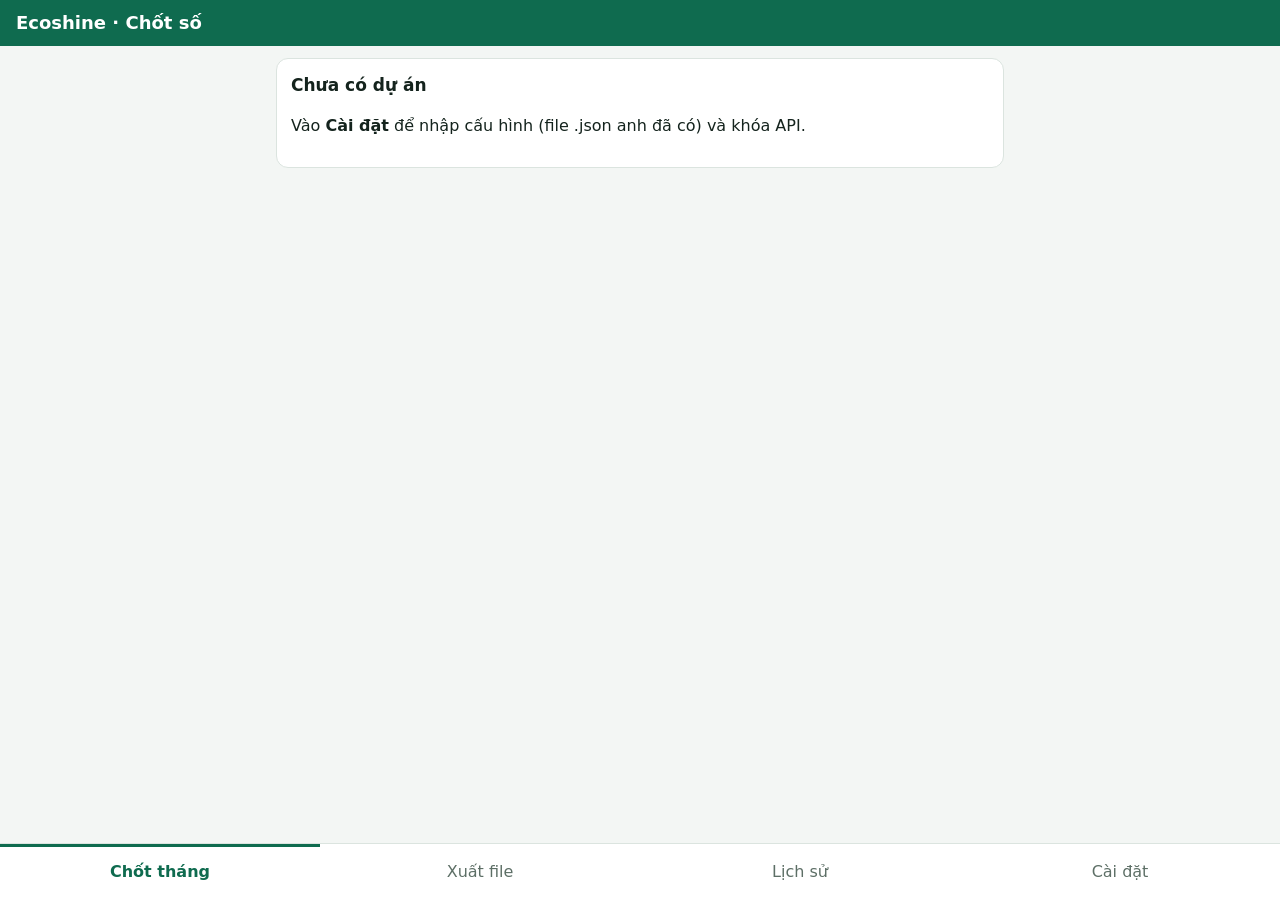
==== index.html @ 15249561 "Ecoshine Chốt Số: web app chốt số điện hằng tháng Chọn nhiều ảnh công tơ, AI đọc chỉ số, tính kWh, s" ====
<!doctype html>
<html lang="vi">
<head>
  <meta charset="utf-8">
  <meta name="viewport" content="width=device-width, initial-scale=1, viewport-fit=cover">
  <meta name="theme-color" content="#0f6b4f">
  <meta name="robots" content="noindex, nofollow">
  <title>Ecoshine Chốt Số</title>
  <link rel="manifest" href="manifest.webmanifest">
  <link rel="icon" href="icons/icon.svg" type="image/svg+xml">
  <link rel="stylesheet" href="css/style.css">
</head>
<body>
  <div id="app"></div>
  <script type="module" src="js/app.js"></script>
</body>
</html>
---- css/style.css ----
:root {
  --bg: #f3f6f4; --card: #fff; --ink: #14231d; --muted: #5d6f66; --line: #dbe4df;
  --brand: #0f6b4f; --brand-ink: #fff; --warn: #9a5b00; --warn-bg: #fff3dc; --bad: #a3231a; --bad-bg: #fde8e6; --ok: #0f6b4f; --ok-bg: #e2f4ec;
}
@media (prefers-color-scheme: dark) {
  :root { --bg: #0e1713; --card: #16231d; --ink: #e8f1ec; --muted: #9bb0a5; --line: #28382f; --brand: #3fbf93; --brand-ink: #06231a; --warn: #f0b95b; --warn-bg: #3a2c10; --bad: #ff9d94; --bad-bg: #3d1b18; --ok: #6fe0b4; --ok-bg: #12352a; }
}
* { box-sizing: border-box; }
html { -webkit-text-size-adjust: 100%; }
body { margin: 0; background: var(--bg); color: var(--ink); font: 16px/1.45 system-ui, -apple-system, 'Segoe UI', Roboto, sans-serif; }
.top { position: sticky; top: 0; z-index: 5; background: var(--brand); color: var(--brand-ink); padding: calc(10px + env(safe-area-inset-top)) 16px 10px; }
.top h1 { margin: 0; font-size: 18px; }
main { max-width: 760px; margin: 0 auto; padding: 12px 16px calc(84px + env(safe-area-inset-bottom)); }
.card { background: var(--card); border: 1px solid var(--line); border-radius: 12px; padding: 14px; margin-bottom: 12px; }
h2 { margin: 0 0 10px; font-size: 17px; }
h4 { margin: 12px 0 6px; font-size: 15px; }
h4 small { color: var(--muted); font-weight: 400; }
label { display: block; font-size: 14px; color: var(--muted); margin-bottom: 8px; }
input, select, textarea { width: 100%; font: inherit; color: var(--ink); background: var(--bg); border: 1px solid var(--line); border-radius: 8px; padding: 9px 10px; min-height: 42px; }
textarea { font-family: ui-monospace, Consolas, monospace; font-size: 13px; }
label input, label select { margin-top: 4px; }
button, .btn { font: inherit; border: 1px solid var(--line); background: var(--card); color: var(--ink); border-radius: 10px; padding: 10px 14px; min-height: 44px; cursor: pointer; display: inline-block; margin: 4px 6px 4px 0; }
button.primary { width: 100%; background: var(--brand); color: var(--brand-ink); border-color: var(--brand); font-weight: 600; margin-top: 12px; }
.period span { display: flex; gap: 8px; } .period select { flex: 1.4; } .period input { flex: 1; }
.drop { display: block; border: 2px dashed var(--brand); border-radius: 12px; padding: 22px 14px; text-align: center; color: var(--ink); cursor: pointer; margin: 10px 0 0; }
.drop b { display: block; font-size: 17px; color: var(--brand); } .drop span { font-size: 13px; color: var(--muted); }
.progress { color: var(--brand); font-weight: 600; margin: 10px 0 0; }
.muted { color: var(--muted); } .small { font-size: 13px; }
.rowcard { display: grid; grid-template-columns: 72px 1fr 32px; gap: 10px; padding: 10px 0; border-top: 1px solid var(--line); }
.rowcard:first-child { border-top: 0; }
.rowcard img, .noimg { width: 72px; height: 72px; object-fit: cover; border-radius: 8px; background: var(--bg); display: grid; place-items: center; }
.rc-line { display: flex; flex-wrap: wrap; gap: 6px; align-items: center; font-size: 13px; overflow-wrap: anywhere; }
.rc-edit { display: grid; grid-template-columns: 1fr; gap: 6px; margin-top: 6px; }
@media (min-width: 560px) { .rc-edit { grid-template-columns: 1fr 1.6fr 1.2fr; } }
.chip { display: inline-block; background: var(--bg); border: 1px solid var(--line); border-radius: 999px; padding: 1px 9px; font-size: 13px; margin: 2px 4px 2px 0; }
.flags { margin-top: 6px; } .flag { display: block; font-size: 13px; border-radius: 8px; padding: 6px 9px; margin: 6px 0 0; }
.flag.warn { background: var(--warn-bg); color: var(--warn); } .flag.bad { background: var(--bad-bg); color: var(--bad); } .flag.ok { background: var(--ok-bg); color: var(--ok); }
.x { border: 0; background: none; font-size: 22px; padding: 0; color: var(--muted); min-height: 32px; margin: 0; }
table.ledger { width: 100%; border-collapse: collapse; font-size: 14px; }
.ledger th { text-align: left; color: var(--muted); font-weight: 500; font-size: 13px; }
.ledger td { padding: 3px 4px 3px 0; vertical-align: middle; } .ledger td.r { text-align: right; font-variant-numeric: tabular-nums; }
.ledger td input { min-height: 38px; padding: 6px 8px; }
.prices { display: grid; grid-template-columns: repeat(3, 1fr); gap: 8px; margin-top: 12px; } .prices label { font-size: 12px; margin: 0; }
.extras { margin-top: 10px; }
.big { display: flex; align-items: baseline; gap: 10px; margin: 16px 0 8px; } .big b { font-size: 44px; line-height: 1; color: var(--brand); font-variant-numeric: tabular-nums; }
.inv { display: grid; grid-template-columns: repeat(3, 1fr); gap: 8px; } .inv div { background: var(--bg); border-radius: 8px; padding: 8px; } .inv span { display: block; font-size: 12px; color: var(--muted); } .inv b { font-variant-numeric: tabular-nums; font-size: 15px; }
details { margin-top: 12px; } summary { cursor: pointer; color: var(--muted); font-size: 14px; }
.hrow { padding: 8px 0; border-top: 1px solid var(--line); display: flex; flex-wrap: wrap; align-items: center; gap: 6px; } .hrow .x { margin-left: auto; }
.tabs { position: fixed; bottom: 0; left: 0; right: 0; display: flex; background: var(--card); border-top: 1px solid var(--line); padding-bottom: env(safe-area-inset-bottom); }
.tabs button { flex: 1; border: 0; border-radius: 0; margin: 0; min-height: 56px; background: none; color: var(--muted); }
.tabs button.on { color: var(--brand); font-weight: 700; box-shadow: inset 0 3px 0 var(--brand); }
.toast { position: fixed; left: 16px; right: 16px; bottom: calc(72px + env(safe-area-inset-bottom)); background: var(--ink); color: var(--bg); padding: 12px 14px; border-radius: 10px; text-align: center; z-index: 10; }
button:disabled { opacity: .6; cursor: progress; }
.frow { display: flex; align-items: center; justify-content: space-between; gap: 10px; padding: 8px 0; border-top: 1px solid var(--line); overflow-wrap: anywhere; }
.chip-int { background: var(--warn-bg); color: var(--warn); border-color: transparent; }
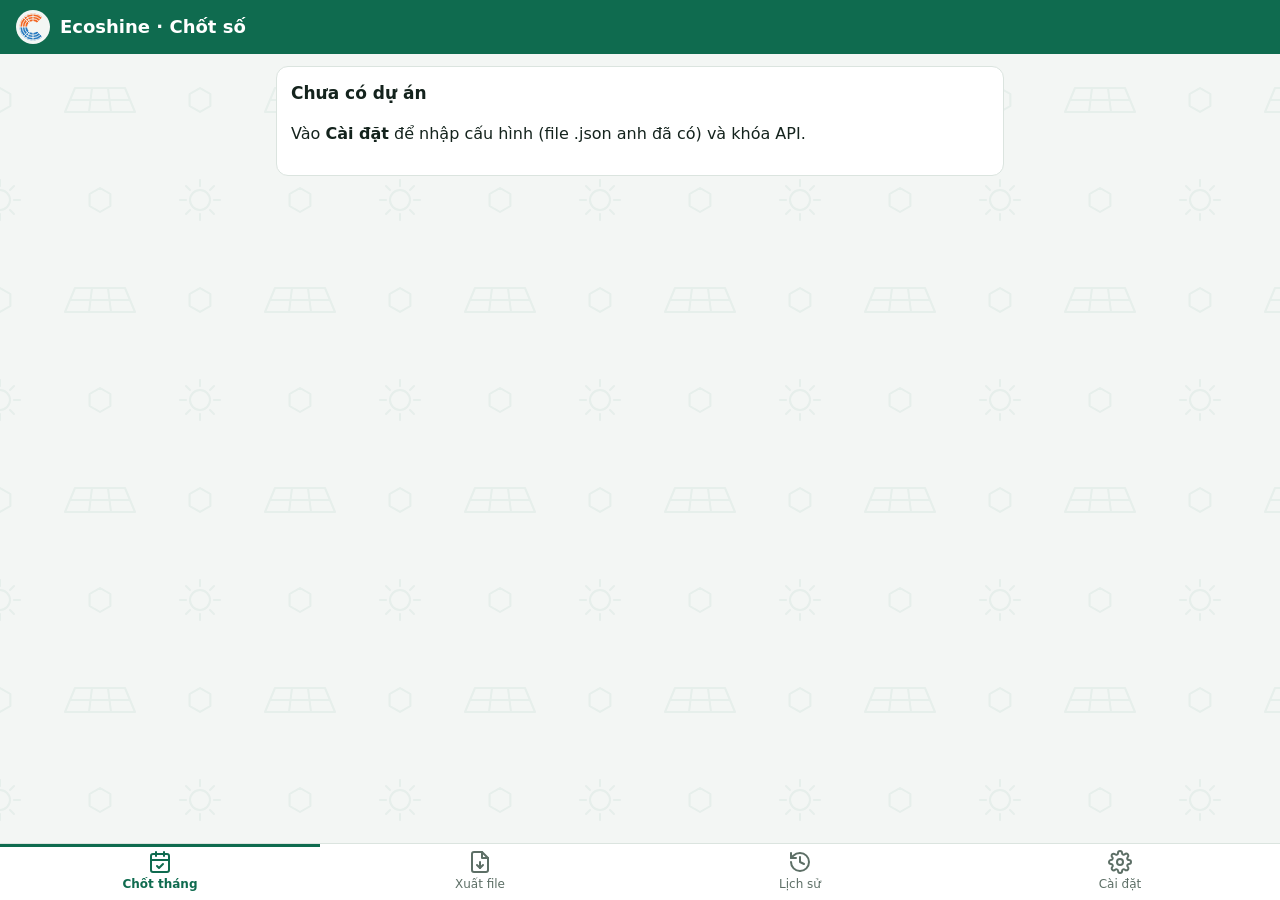
==== commit 17e76207: "Gắn logo, biểu tượng tab, họa tiết nền và icon cài đặt do Gemini làm Co-Authored-By: Claude Sonnet 5" ====
--- a/index.html
+++ b/index.html
@@ -7,7 +7,8 @@
   <meta name="robots" content="noindex, nofollow">
   <title>Ecoshine Chốt Số</title>
   <link rel="manifest" href="manifest.webmanifest">
-  <link rel="icon" href="icons/icon.svg" type="image/svg+xml">
+  <link rel="icon" href="icons/logo-ecoshine.svg" type="image/svg+xml">
+  <link rel="apple-touch-icon" href="icons/apple-touch-icon.png">
   <link rel="stylesheet" href="css/style.css">
 </head>
 <body>
--- a/css/style.css
+++ b/css/style.css
@@ -7,7 +7,7 @@
 }
 * { box-sizing: border-box; }
 html { -webkit-text-size-adjust: 100%; }
-body { margin: 0; background: var(--bg); color: var(--ink); font: 16px/1.45 system-ui, -apple-system, 'Segoe UI', Roboto, sans-serif; }
+body { margin: 0; background: var(--bg) url(../icons/hoa-tiet-nen.svg); color: var(--ink); font: 16px/1.45 system-ui, -apple-system, 'Segoe UI', Roboto, sans-serif; }
 .top { position: sticky; top: 0; z-index: 5; background: var(--brand); color: var(--brand-ink); padding: calc(10px + env(safe-area-inset-top)) 16px 10px; }
 .top h1 { margin: 0; font-size: 18px; }
 main { max-width: 760px; margin: 0 auto; padding: 12px 16px calc(84px + env(safe-area-inset-bottom)); }
@@ -53,3 +53,21 @@
 button:disabled { opacity: .6; cursor: progress; }
 .frow { display: flex; align-items: center; justify-content: space-between; gap: 10px; padding: 8px 0; border-top: 1px solid var(--line); overflow-wrap: anywhere; }
 .chip-int { background: var(--warn-bg); color: var(--warn); border-color: transparent; }
+input[readonly][data-lock] { background: var(--bg); color: var(--muted); cursor: pointer; }
+.start { text-align: right; font-variant-numeric: tabular-nums; padding-right: 8px; color: var(--muted); }
+.lockbar { font-size: 13px; border-radius: 8px; padding: 6px 9px; margin: 10px 0 0; background: var(--ok-bg); color: var(--ok); }
+.lockbar.warn { background: var(--warn-bg); color: var(--warn); }
+dialog.pin { border: 1px solid var(--line); border-radius: 14px; background: var(--card); color: var(--ink); padding: 18px; width: min(92vw, 340px); }
+dialog.pin::backdrop { background: rgba(0, 0, 0, .45); }
+dialog.pin h3 { margin: 0 0 8px; font-size: 17px; }
+dialog.pin .pinerr { color: var(--bad); font-size: 13px; margin: 6px 0 0; }
+dialog.pin .row { display: flex; gap: 8px; justify-content: flex-end; margin-top: 12px; }
+.proj .drop { margin: 0 0 8px; }
+.proj .rows { margin-bottom: 8px; }
+.zone { margin: 0 0 14px; } .zone h3 { margin: 12px 0 6px; font-size: 16px; } .zone h3 small { color: var(--muted); font-weight: 400; }
+.top { display: flex; align-items: center; gap: 10px; }
+.top .logo { width: 34px; height: 34px; padding: 3px; border-radius: 50%; background: #f3f6f4; flex: none; }
+.tabs button { display: flex; flex-direction: column; align-items: center; justify-content: center; gap: 2px; font-size: 12px; padding: 6px 2px; }
+.tabs button span { white-space: nowrap; }
+.tabs button svg { width: 24px; height: 24px; }
+
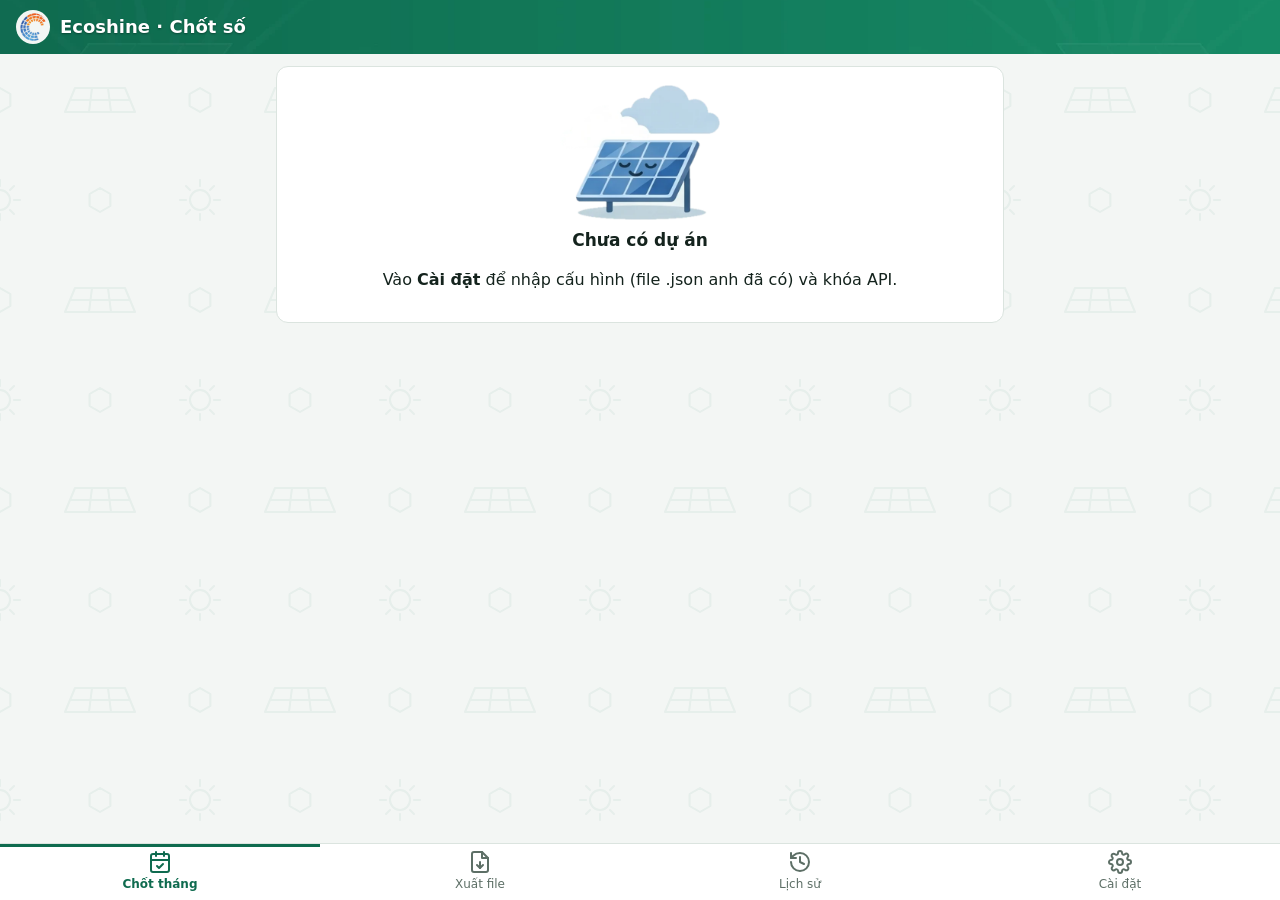
==== commit 565be823: "Logo chữ C, icon app mới, ảnh ba dự án và hình trạng thái trống cắt từ bộ ảnh Gemini Co-Authored-By:" ====
--- a/index.html
+++ b/index.html
@@ -7,7 +7,7 @@
   <meta name="robots" content="noindex, nofollow">
   <title>Ecoshine Chốt Số</title>
   <link rel="manifest" href="manifest.webmanifest">
-  <link rel="icon" href="icons/logo-ecoshine.svg" type="image/svg+xml">
+  <link rel="icon" href="icons/icon-192.png" type="image/png">
   <link rel="apple-touch-icon" href="icons/apple-touch-icon.png">
   <link rel="stylesheet" href="css/style.css">
 </head>
--- a/css/style.css
+++ b/css/style.css
@@ -70,4 +70,8 @@
 .tabs button { display: flex; flex-direction: column; align-items: center; justify-content: center; gap: 2px; font-size: 12px; padding: 6px 2px; }
 .tabs button span { white-space: nowrap; }
 .tabs button svg { width: 24px; height: 24px; }
-
+.top { background: #0f6b4f url(../icons/banner-dau-trang.webp) center / cover no-repeat; color: #fff; }
+.top h1 { text-shadow: 0 1px 2px rgba(0, 0, 0, .35); }
+.projhead { display: flex; align-items: center; gap: 12px; margin: 0 0 10px; } .projhead h2 { margin: 0; }
+.pthumb { width: 104px; height: 52px; flex: none; object-fit: cover; border-radius: 8px; background: var(--bg); }
+.empty { text-align: center; } .empty img { width: 160px; max-width: 60%; height: auto; display: block; margin: 4px auto 8px; }
